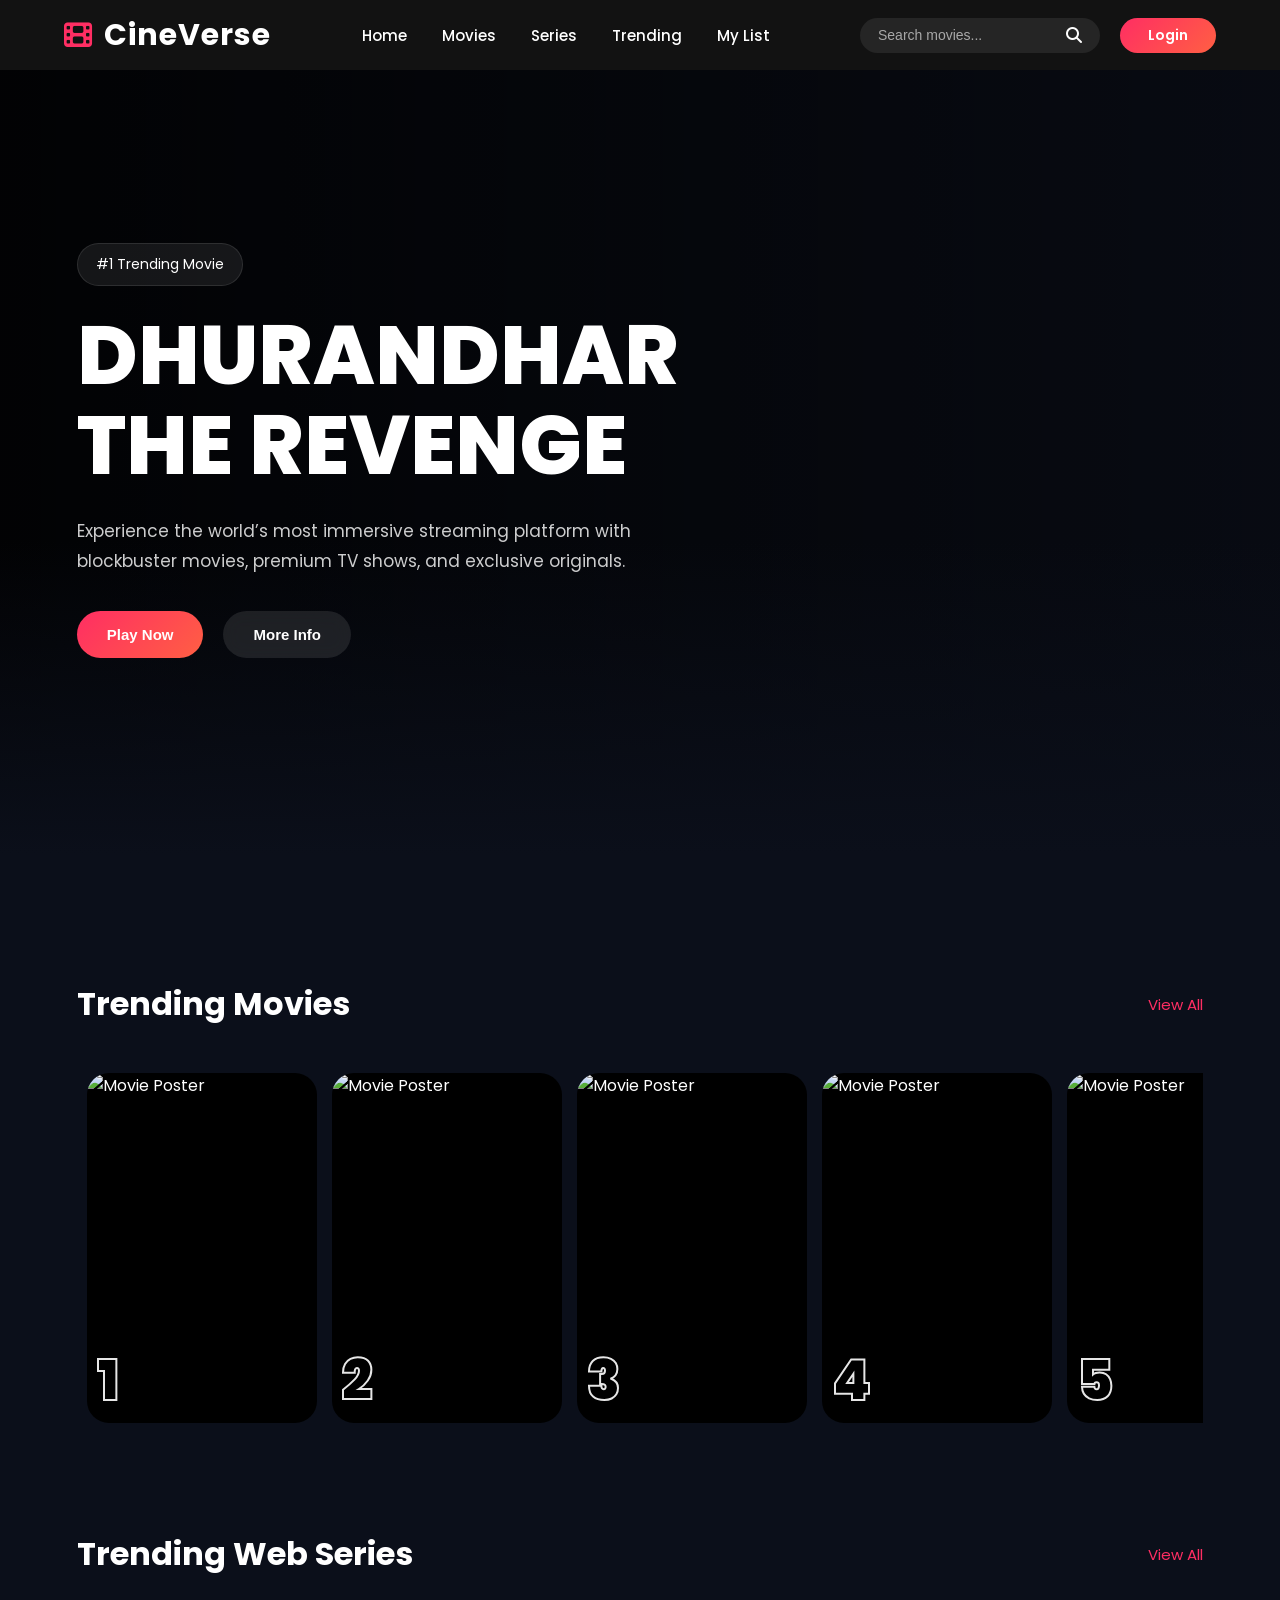
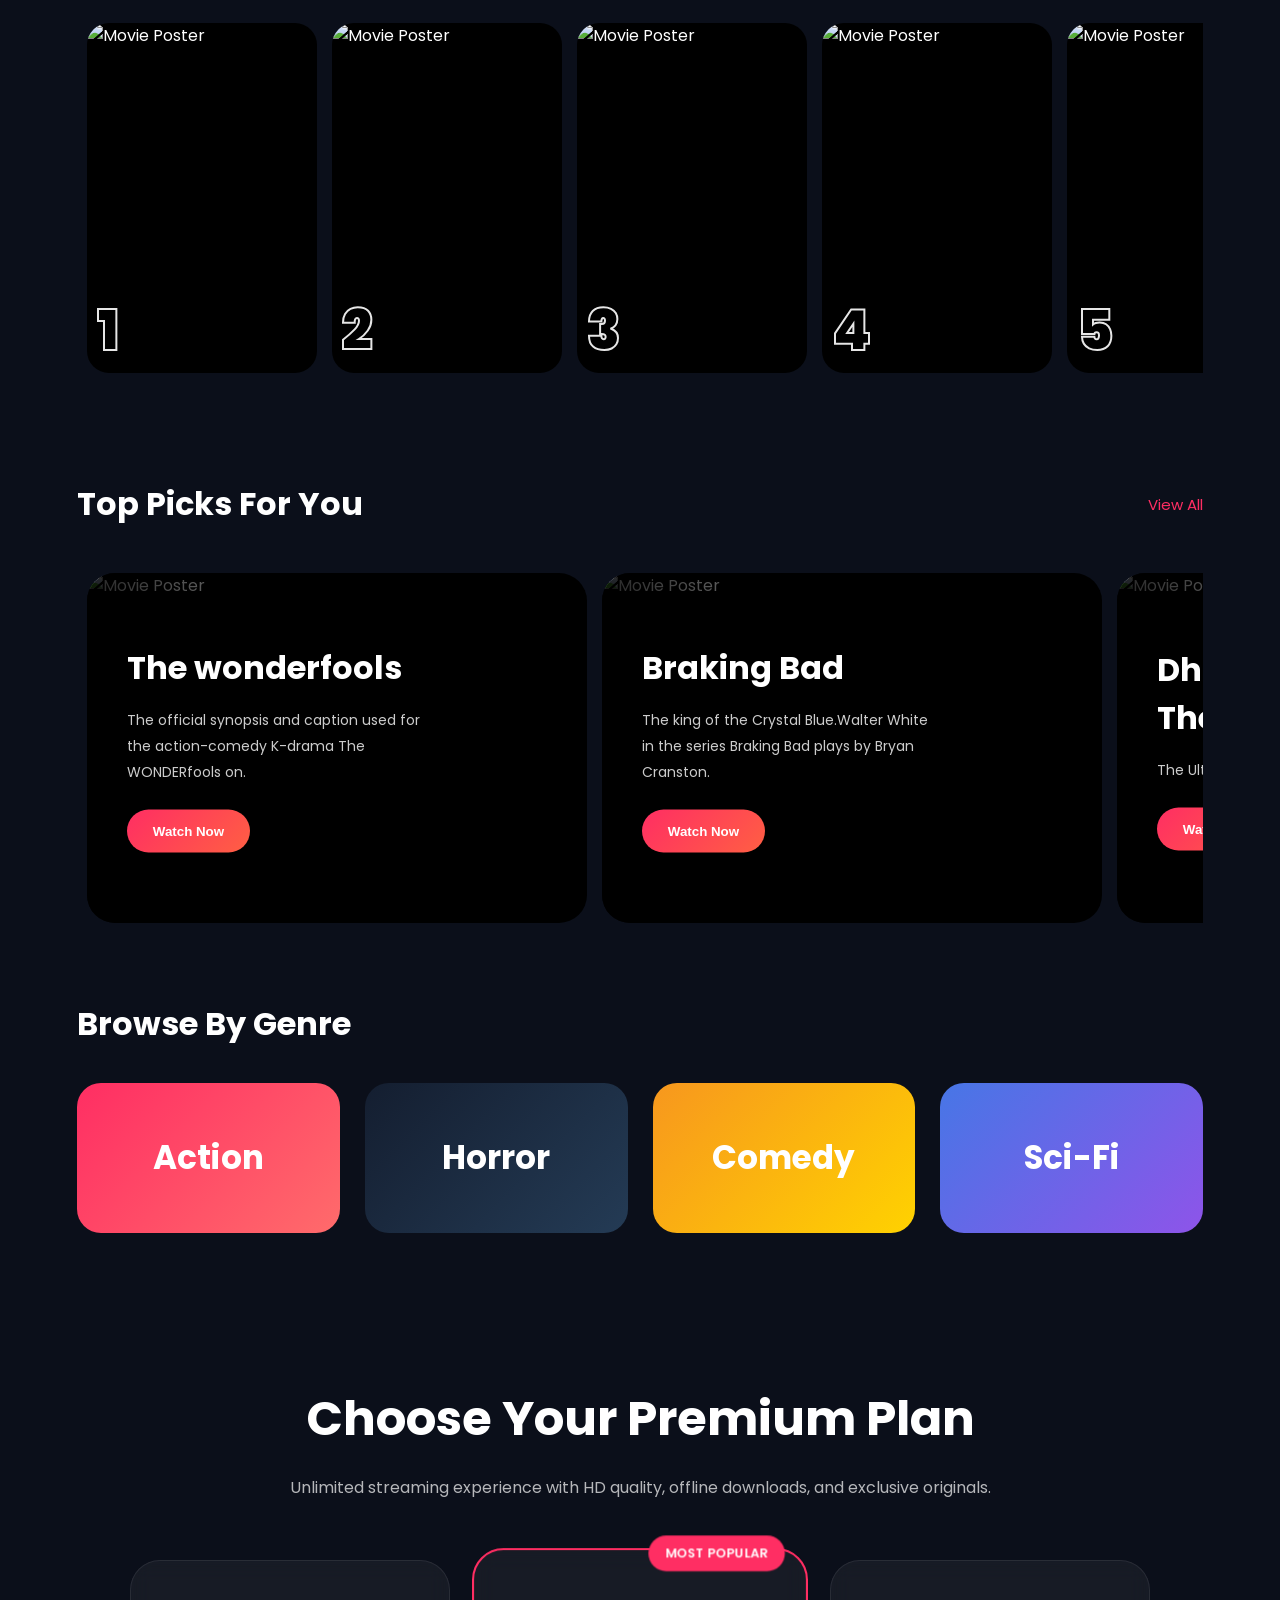
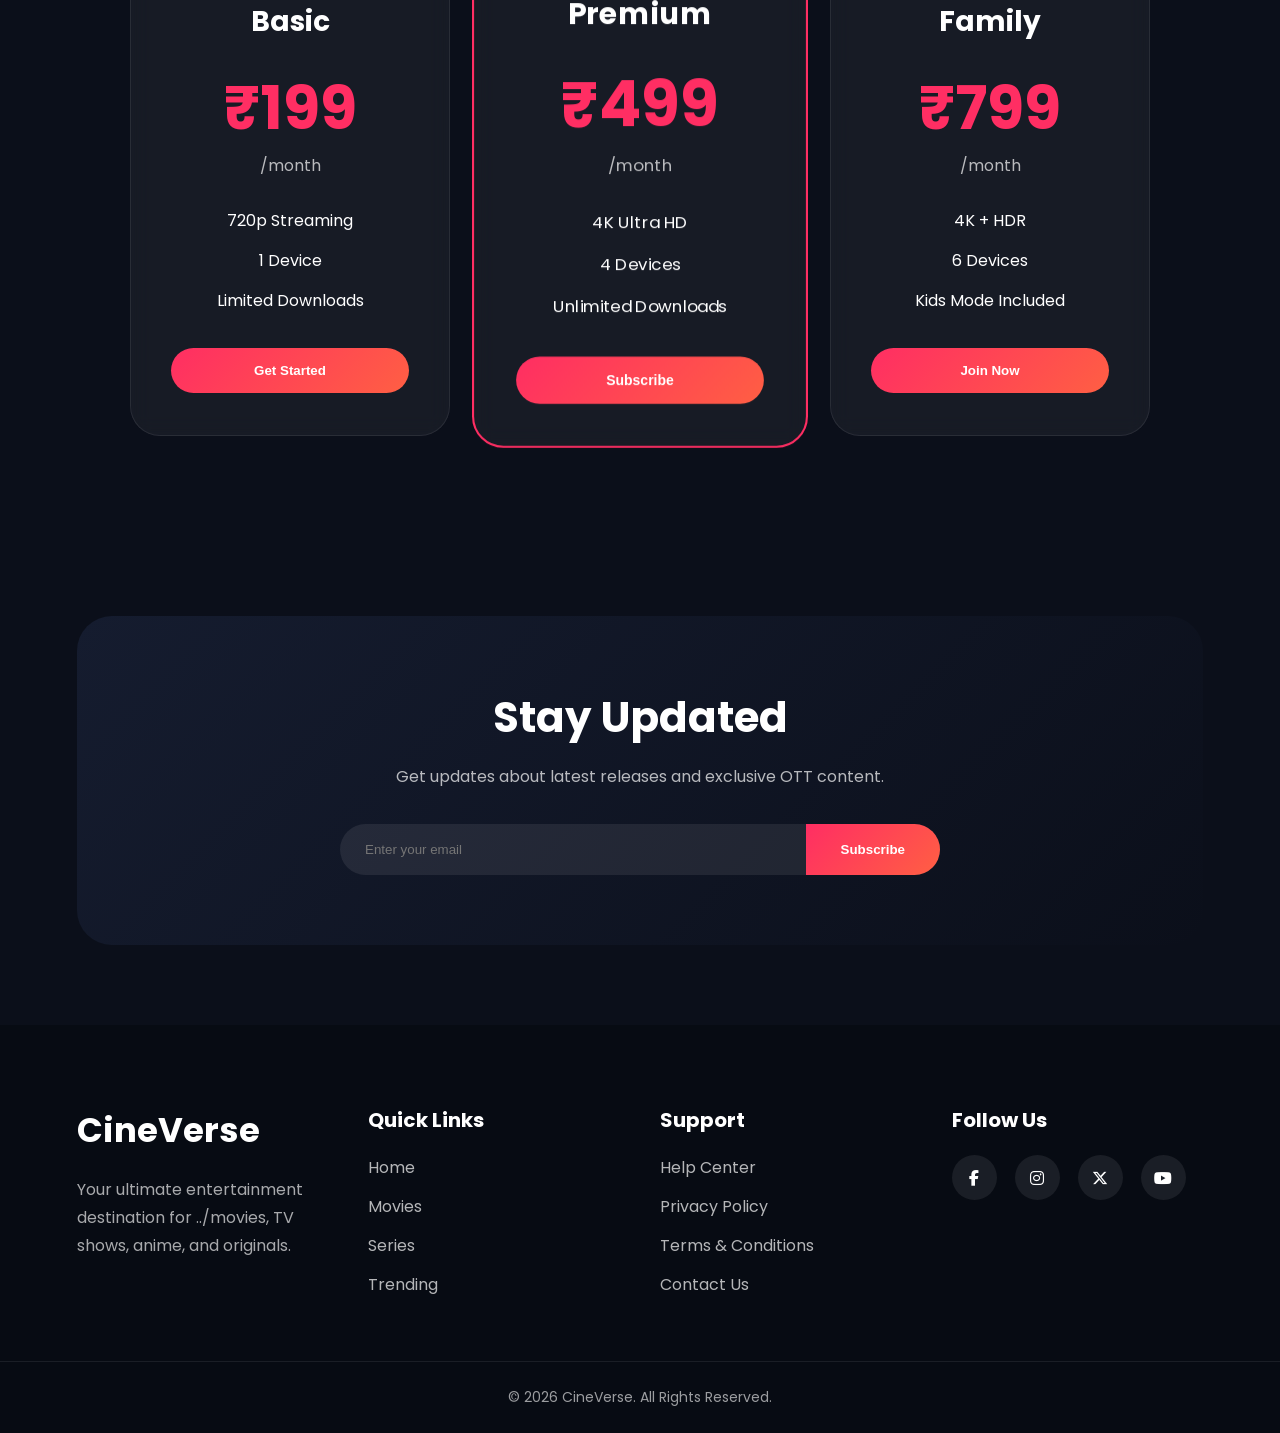
==== index.html @ 24f3055c "Add files via upload" ====
<!DOCTYPE html>
<html lang="en">

<head>
    <meta charset="UTF-8" />
    <meta name="viewport" content="width=device-width, initial-scale=1.0" />
    <title>CineVerse | Premium OTT Platform</title>

    <!-- Google Fonts -->
    <link href="https://fonts.googleapis.com/css2?family=Poppins:wght@300;400;500;600;700;800&display=swap"
        rel="stylesheet">

    <!-- Font Awesome -->
    <link rel="stylesheet" href="https://cdnjs.cloudflare.com/ajax/libs/font-awesome/6.5.1/css/all.min.css">

    <!-- CSS -->
    <link rel="stylesheet" href="style.css">
</head>

<body>

    <!-- ================= NAVBAR ================= -->

    <header class="navbar">

        <div class="logo">
            <i class="fa-solid fa-film"></i>
            <h1>CineVerse</h1>
        </div>

        <nav>
            <ul class="nav-links">
                <li><a href="#home">Home</a></li>
                <li><a href="#trending">Movies</a></li>
                <li><a href="#ott">Series</a></li>
                <li><a href="#trending">Trending</a></li>
                <li><a href="#top-picks">My List</a></li>
            </ul>
        </nav>

        <div class="nav-right">

            <div class="search-box">
                <input type="text" placeholder="Search movies...">
                <i class="fa-solid fa-magnifying-glass"></i>
            </div>

            <a href="../login/regester.html" class="login-btn">Login</a>
            
        </div>
    </header>

    <!-- ================= HERO SECTION ================= -->

    <section id="home" class="hero">

        <div class="hero-overlay">
            <video autoplay muted loop id="bg-video">
                <source src="../movies/dw.mp4" type="video/mp4">
            </video>
        </div>

        <div class="hero-content">


            <span class="tag">#1 Trending Movie</span>

            <h1>DHURANDHAR <br> THE REVENGE</h1>

            <p>
                Experience the world’s most immersive streaming platform with
                blockbuster movies, premium TV shows, and exclusive originals.
            </p>

            <div class="hero-buttons">
                <button class="play-btn watch-Btn">
                    Play Now
                    <div class="hidden-video">
                            <!-- Hidden Video -->
                        <video class="movie-video" controls>
                            <source src="../movies/dw.mp4" type="video/mp4">
                        </video>
                    </div>
                </button>

                <button class="info-btn">
                    More Info
                </button>
            </div>

        </div>

    </section>

    <!-- ================= TRENDING SECTION ================= -->

    <section id="trending" class="movie-section">

        <div class="section-title">
            <h2>Trending Movies</h2>
            <a href="#trending">View All</a>
        </div>

        <div class="movie-row" id="movie-row">

    <div class="movie-card">
        <span class="rank">1</span>

        <!-- Movie Poster -->
    <img src="../../images/Eh.jpg" alt="Movie Poster" class="movie-poster">

    <!-- Hidden Video -->
    <video class="movie-video" controls>
        <source src="../../movies/Eh.mp4" type="video/mp4">
    </video>
    </div>

    <div class="movie-card">
        <span class="rank">2</span>

        <!-- Movie Poster -->
    <img src="../../images/Sd.avif" alt="Movie Poster" class="movie-poster">

    <!-- Hidden Video -->
    <video class="movie-video" controls>
        <source src="../movies/Sd.mp4" type="video/mp4">
    </video>
    </div>

    <div class="movie-card">
        <span class="rank">3</span>

        <!-- Movie Poster -->
    <img src="../images/Hp.avif" alt="Movie Poster" class="movie-poster">

    <!-- Hidden Video -->
    <video class="movie-video" controls>
        <source src="../../movies/Hp.mp4" type="video/mp4">
    </video>
    </div>

    <div class="movie-card">
        <span class="rank">4</span>

        <!-- Movie Poster -->
    <img src="../images/Tq.avif" alt="Movie Poster" class="movie-poster">

    <!-- Hidden Video -->
    <video class="movie-video" controls>
        <source src="../../movies/Tq.mp4" type="video/mp4">
    </video>
    </div>

    <div class="movie-card">
        <span class="rank">5</span>

        <!-- Movie Poster -->
    <img src="../images/Ap.jpg" alt="Movie Poster" class="movie-poster">

    <!-- Hidden Video -->
    <video class="movie-video" controls>
        <source src="../../movies/Ap.mp4" type="video/mp4">
    </video>
    </div>

    <div class="movie-card">
        <span class="rank">6</span>

        <!-- Movie Poster -->
    <img src="../images/Ka.jpg" alt="Movie Poster" class="movie-poster">

    <!-- Hidden Video -->
    <video class="movie-video" controls>
        <source src="../../movies/Ka.mp4" type="video/mp4">
    </video>
    </div>

    <div class="movie-card">
        <span class="rank">7</span>

        <!-- Movie Poster -->
    <img src="../images/Dw.jpg" alt="Movie Poster" class="movie-poster">

    <!-- Hidden Video -->
    <video class="movie-video" controls>
        <source src="../../movies/dw.mp4" type="video/mp4">
    </video>
    </div>

    <div class="movie-card">
        <span class="rank">8</span>

        <!-- Movie Poster -->
    <img src="../images/Du.avif" alt="Movie Poster" class="movie-poster">

    <!-- Hidden Video -->
    <video class="movie-video" controls>
        <source src="../../movies/Du.mp4" type="video/mp4">
    </video>
    </div>

    <div class="movie-card">
        <span class="rank">9</span>

        <!-- Movie Poster -->
    <img src="../images/Sw.jpeg" alt="Movie Poster" class="movie-poster">

    <!-- Hidden Video -->
    <video class="movie-video" controls>
        <source src="../movies/Sw.mp4" type="video/mp4">
    </video>
    </div>

    <div class="movie-card">
        <span class="rank">10</span>

        <!-- Movie Poster -->
    <img src="../images/Sm.jpg" alt="Movie Poster" class="movie-poster">

    <!-- Hidden Video -->
    <video class="movie-video" controls>
        <source src="../movies/Sm.mp4" type="video/mp4">
    </video>
    </div>

    </div>
    </section>

    <!-- ================= OTT SECTION ================= -->

    <section id="ott" class="movie-section">

        <div class="section-title">
            <h2>Trending Web Series</h2>
            <a href="#ott">View All</a>
        </div>

        <div class="movie-row" id="movie-row2">

            <div class="movie-card">
                <span class="rank">1</span>

        <!-- Movie Poster -->
    <img src="../images/Sn.avif" alt="Movie Poster" class="movie-poster">

    <!-- Hidden Video -->
    <video class="movie-video" controls>
        <source src="../movies/Sn.mp4" type="video/mp4">
    </video>
    </div>

    <div class="movie-card">
        <span class="rank">2</span>

        <!-- Movie Poster -->
    <img src="../images/Got.jpg" alt="Movie Poster" class="movie-poster">

    <!-- Hidden Video -->
    <video class="movie-video" controls>
        <source src="../movies/Got.mp4" type="video/mp4">
    </video>
    </div>

    <div class="movie-card">
        <span class="rank">3</span>

        <!-- Movie Poster -->
    <img src="../images/Vk.jpg" alt="Movie Poster" class="movie-poster">

    <!-- Hidden Video -->
    <video class="movie-video" controls>
        <source src="../movies/Vk.mp4" type="video/mp4">
    </video>
    </div>

    <div class="movie-card">
        <span class="rank">4</span>

        <!-- Movie Poster -->
    <img src="../images/Bb.webp" alt="Movie Poster" class="movie-poster">

    <!-- Hidden Video -->
    <video class="movie-video" controls>
        <source src="../movies/Bb.mp4" type="video/mp4">
    </video>
    </div>

    <div class="movie-card">
        <span class="rank">5</span>

        <!-- Movie Poster -->
    <img src="../images/Ab.jpg" alt="Movie Poster" class="movie-poster">

    <!-- Hidden Video -->
    <video class="movie-video" controls>
        <source src="../movies/Ab.mp4" type="video/mp4">
    </video>
    </div>

    <div class="movie-card">
        <span class="rank">6</span>

        <!-- Movie Poster -->
    <img src="../images/Mh.jpg" alt="Movie Poster" class="movie-poster">

    <!-- Hidden Video -->
    <video class="movie-video" controls>
        <source src="../movies/Mh.mp4" type="video/mp4">
    </video>
    </div>

    <div class="movie-card">
        <span class="rank">7</span>

        <!-- Movie Poster -->
    <img src="../images/Tw.jpg" alt="Movie Poster" class="movie-poster">

    <!-- Hidden Video -->
    <video class="movie-video" controls>
        <source src="../movies/Tw.mp4" type="video/mp4">
    </video>
    </div>

    <div class="movie-card">
        <span class="rank">8</span>

        <!-- Movie Poster -->
    <img src="../images/Dr.jpg" alt="Movie Poster" class="movie-poster">

    <!-- Hidden Video -->
    <video class="movie-video" controls>
        <source src="../movies/Dr.mp4" type="video/mp4">
    </video>
    </div>

    <div class="movie-card">
        <span class="rank">9</span>

        <!-- Movie Poster -->
    <img src="../images/Pb.jpg" alt="Movie Poster" class="movie-poster">

    <!-- Hidden Video -->
    <video class="movie-video" controls>
        <source src="../movies/Pb.mp4" type="video/mp4">
    </video>
    </div>

    <div class="movie-card">
        <span class="rank">10</span>

        <!-- Movie Poster -->
    <img src="../images/Op.jpg" alt="Movie Poster" class="movie-poster">

    <!-- Hidden Video -->
    <video class="movie-video" controls>
        <source src="../movies/Op.mp4" type="video/mp4">
    </video>
    </div>

        </div>
        </section>

    <!-- ================= TOP PICKS ================= -->

    <section id="top-picks" class="movie-section">
        
        <div class="section-title">
        <h2>Top Picks For You</h2>
        <a href="#top-picks">View All</a>
        </div>

        <div class="movie-row">

            <div class="big-card">

        <!-- Movie Poster -->
    <img src="../images/Wp.jpg" alt="Movie Poster" class="movie-poster">

    <div class="big-card-content">
                    <h3>The wonderfools</h3>
                    <p>The official synopsis and caption used for the action-comedy K-drama The WONDERfools on.

                    </p>

                    <button class="watch-Btn">
                        Watch Now
                        <div class="hidden-video">
                            <!-- Hidden Video -->
                        <video class="movie-video" controls>
                            <source src="../movies/Wp.mp4" type="video/mp4">
                        </video>
                        </div>
                        </div>
                    </button>
                </div>

    <div class="big-card">

        <!-- Movie Poster -->
    <img src="../images/Bb.webp" alt="Movie Poster" class="movie-poster">

    <div class="big-card-content">
                    <h3>Braking Bad</h3>
                    <p>The king of the Crystal Blue.Walter White in the series Braking Bad plays by Bryan Cranston.

                    </p>

                    <button class="watch-Btn">
                        Watch Now
                        <div class="hidden-video">
                            <!-- Hidden Video -->
                        <video class="movie-video" controls>
                            <source src="../movies/Bb.mp4" type="video/mp4">
                        </video>
                        </div>
                        </div>
                    </button>
                </div>

                <div class="big-card">

        <!-- Movie Poster -->
    <img src="../images/Dw.jpg" alt="Movie Poster" class="movie-poster">

    <div class="big-card-content">
                    <h3>Dhurandhar 2: The Revenge</h3>
                    <p>The Ultimate Reckoning.

                    </p>

                    <button class="watch-Btn">
                        Watch Now
                        <div class="hidden-video">
                            <!-- Hidden Video -->
                        <video class="movie-video" controls>
                            <source src="../movies/dw.mp4" type="video/mp4">
                        </video>
                        </div>
                        </div>
                    </button>
                </div>

    </div>
    </section>

    <!-- ================= GENRES ================= -->

    <section class="genres-section">

        <div class="section-title">
            <h2>Browse By Genre</h2>
        </div>

        <div class="genres-grid">

            <a href="#top-picks">
            <div class="genre-card action">

                <h3>Action</h3>
            </div></a>

            <a href="#ott">
            <div class="genre-card horror">
                <h3>Horror</h3>
            </div></a>

            <a href="#trending">
            <div class="genre-card comedy">
                <h3>Comedy</h3>
            </div></a>

            <a href="#ott">
            <div class="genre-card sci-fi">
                <h3>Sci-Fi</h3>
            </div></a>

        </div>

    </section>

    <!-- ================= SUBSCRIPTION SECTION ================= -->

    <section class="subscription">

        <div class="subscription-content">

            <h2>Choose Your Premium Plan</h2>

            <p>
                Unlimited streaming experience with HD quality,
                offline downloads, and exclusive originals.
            </p>

            <div class="plans">

                <div class="plan-card">

                    <h3>Basic</h3>

                    <h1>₹199</h1>

                    <p>/month</p>

                    <ul>
                        <li>720p Streaming</li>
                        <li>1 Device</li>
                        <li>Limited Downloads</li>
                    </ul>

                    <button>Get Started</button>

                </div>

                <div class="plan-card premium">

                    <span class="popular">MOST POPULAR</span>

                    <h3>Premium</h3>

                    <h1>₹499</h1>

                    <p>/month</p>

                    <ul>
                        <li>4K Ultra HD</li>
                        <li>4 Devices</li>
                        <li>Unlimited Downloads</li>
                    </ul>

                    <button>Subscribe</button>

                </div>

                <div class="plan-card">

                    <h3>Family</h3>

                    <h1>₹799</h1>

                    <p>/month</p>

                    <ul>
                        <li>4K + HDR</li>
                        <li>6 Devices</li>
                        <li>Kids Mode Included</li>
                    </ul>

                    <button>Join Now</button>

                </div>

            </div>

        </div>

    </section>

    <!-- ================= NEWSLETTER ================= -->

    <section class="newsletter">

        <div class="newsletter-content">

            <h2>Stay Updated</h2>

            <p>
                Get updates about latest releases and exclusive OTT content.
            </p>

            <div class="newsletter-box">
                <input type="email" placeholder="Enter your email">
                <button>Subscribe</button>
            </div>

        </div>

    </section>

    <!-- ================= FOOTER ================= -->

    <footer>

        <div class="footer-container">

            <div class="footer-logo">

                <h1>CineVerse</h1>

                <p>
                    Your ultimate entertainment destination for ../movies,
                    TV shows, anime, and originals.
                </p>

            </div>

            <div class="footer-links">

                <h3>Quick Links</h3>

                <a href="#">Home</a>
                <a href="#trending">Movies</a>
                <a href="#ott">Series</a>
                <a href="#trending">Trending</a>

            </div>

            <div class="footer-links">

                <h3>Support</h3>

                <a href="#">Help Center</a>
                <a href="#">Privacy Policy</a>
                <a href="#">Terms & Conditions</a>
                <a href="#">Contact Us</a>

            </div>

            <div class="footer-social">

                <h3>Follow Us</h3>

                <div class="social-icons">

                    <i class="fa-brands fa-facebook-f"></i>
                    <i class="fa-brands fa-instagram"></i>
                    <i class="fa-brands fa-x-twitter"></i>
                    <i class="fa-brands fa-youtube"></i>

                </div>

            </div>

        </div>

        <div class="footer-bottom">
            <p>© 2026 CineVerse. All Rights Reserved.</p>
        </div>

    </footer>

    <!-- ================= VIDEO POPUP ================= -->

    <div id="moviePopup">

        <div class="popup-content">

            <span class="close-popup">&times;</span>

            <video id="popupVideo" controls autoplay>
                <source id="popupSource" src="">
            </video>

        </div>

    </div>

    <script src="script.js"></script>
</body>
</html>
---- style.css ----
/* =========================
    GLOBAL STYLES
========================= */

* {
    margin: 0;
    padding: 0;
    box-sizing: border-box;
}

body {
    background: #0b0f1a;
    color: white;
    font-family: "Poppins", sans-serif;
    overflow-x: hidden;
}

a {
    text-decoration: none;
    color: inherit;
}

/* =========================
    SCROLLBAR
========================= */

::-webkit-scrollbar {
    width: 8px;
}

::-webkit-scrollbar-track {
    background: #0b0f1a;
}

::-webkit-scrollbar-thumb {
    background: #ff2e63;
    border-radius: 10px;
}

/* =========================
    NAVBAR
========================= */

.navbar {
    width: 100%;
    height: 70px;
    padding: 0 5%;
    display: flex;
    justify-content: space-between;
    align-items: center;
    position: fixed;
    top: 0;
    z-index: 999;
    background: rgba(0, 0, 0, 0.35);
    backdrop-filter: blur(14px);
    background-color: #121212;
}

.logo {
    display: flex;
    align-items: center;
    gap: 12px;
}

.logo i {
    color: #ff2e63;
    font-size: 28px;
}

.logo h1 {
    font-size: 30px;
    font-weight: 700;
    letter-spacing: 1px;
}

.nav-links {
    display: flex;
    list-style: none;
    gap: 35px;
}

.nav-links a {
    text-decoration: none;
    color: white;
    font-size: 15px;
    font-weight: 500;
    transition: 0.3s;
}

.nav-links a:hover {
    color: #ff2e63;
}

.nav-right {
    display: flex;
    align-items: center;
    gap: 20px;
}

/* =========================
    SEARCH BOX
========================= */

.search-box {
    width: 240px;
    height: 35px;
    background: rgba(255, 255, 255, 0.08);
    border-radius: 50px;
    display: flex;
    align-items: center;
    padding: 0 18px;
}

.search-box input {
    width: 100%;
    background: transparent;
    border: none;
    outline: none;
    color: white;
    font-size: 14px;
}

.search-box input::placeholder {
    color: rgba(255, 255, 255, 0.6);
}

.search-box i {
    color: white;
    cursor: pointer;
}

/* =========================
    LOGIN BUTTON
========================= */

.login-btn {
    height: 35px;
    padding: 7px 28px;
    border: none;
    border-radius: 30px;
    background: linear-gradient(135deg, #ff2e63, #ff5f43);
    color: white;
    font-size: 14px;
    font-weight: 600;
    cursor: pointer;
    transition: 0.3s;
}

.login-btn:hover {
    transform: translateY(-2px);
    box-shadow: 0 10px 25px rgba(255, 46, 99, 0.4);
}

/* =========================
    HERO SECTION
========================= */
#bg-video {
    position: ;
    top: 0;
    left: 0;
    width: 100vw;
    height: 100vh;
    object-fit: cover;
    z-index: -1;
}

.hero {
    width: 100vw;
    height: 100vh;
    background:
        linear-gradient(to right, rgba(0, 0, 0, 0.85), rgba(0, 0, 0, 0.3)), url("");

    background-size: cover;
    background-position: center;
    position: relative;
    display: flex;
    align-items: center;
    padding: 0 6%;
}

.hero-overlay {
    position: absolute;
    inset: 0;
    background: linear-gradient(to top, #0b0f1a 5%, transparent 40%);
}

.hero-content {
    position: relative;
    max-width: 650px;
    z-index: 10;
}

.tag {
    display: inline-block;
    padding: 10px 18px;
    background: rgba(255, 255, 255, 0.08);
    border: 1px solid rgba(255, 255, 255, 0.1);
    border-radius: 50px;
    margin-bottom: 25px;
    font-size: 14px;
}

.hero-content h1 {
    font-size: 82px;
    line-height: 90px;
    margin-bottom: 25px;
    font-weight: 800;
}

.hero-content p {
    font-size: 17px;
    line-height: 30px;
    color: rgba(255, 255, 255, 0.8);
    margin-bottom: 35px;
}

.hero-buttons {
    display: flex;
    gap: 20px;
}

.play-btn,
.info-btn {
    padding: 15px 30px;
    border-radius: 50px;
    border: none;
    font-size: 15px;
    font-weight: 600;
    cursor: pointer;
    transition: 0.3s;
}

.play-btn {
    background: linear-gradient(135deg, #ff2e63, #ff5f43);
    color: white;
}

.info-btn {
    background: rgba(255, 255, 255, 0.1);
    color: white;
    backdrop-filter: blur(10px);
}

.play-btn:hover,
.info-btn:hover {
    transform: translateY(-3px);
}

/* =========================
    MOVIE SECTION
========================= */

.movie-section {
    padding: 80px 6%;
    height: 550px;
}

.section-title {
    display: flex;
    justify-content: space-between;
    align-items: center;
    margin-bottom: 35px;
}

.section-title h2 {
    font-size: 32px;
    font-weight: 700;
}

.section-title a {
    color: #ff2e63;
    text-decoration: none;
    font-size: 15px;
}

.movie-row {
    position: relative;
    display: flex;
    align-items: center;
    gap: 15px;
    overflow-x: auto;
    overflow-y: hidden;
    padding: 10px;
    scroll-behavior: smooth;

    /* Hide scrollbar */
    scrollbar-width: none;
    -ms-overflow-style: none;
}

.movie-row::-webkit-scrollbar {
    height: 8px;
}

/* =========================
   VIDEO POPUP
========================= */

#moviePopup {
    position: fixed;
    inset: 0;
    background: rgba(0, 0, 0, 0.9);

    display: none;
    justify-content: center;
    align-items: center;

    z-index: 99999;

    padding: 20px;
}

.popup-content {
    position: relative;

    width: 90%;
    max-width: 1000px;

    background: #000;

    border-radius: 15px;

    overflow: hidden;

    box-shadow: 0 0 40px rgba(255, 0, 0, 0.4);

    animation: popupShow 0.3s ease;
}

#popupVideo {
    width: 100%;
    display: block;
}

.close-popup {
    position: absolute;

    top: 10px;
    right: 15px;

    width: 40px;
    height: 40px;

    display: flex;
    align-items: center;
    justify-content: center;

    background: rgba(0, 0, 0, 0.7);

    color: white;

    font-size: 30px;
    font-weight: bold;

    border-radius: 50%;

    cursor: pointer;

    z-index: 1000;

    transition: 0.3s;
}

.close-popup:hover {
    background: #e50914;
    transform: rotate(90deg);
}

/* Popup Animation */

@keyframes popupShow {

    from {
        opacity: 0;
        transform: scale(0.8);
    }

    to {
        opacity: 1;
        transform: scale(1);
    }

}

/* =========================
    MOVIE CARD IMPROVEMENTS
========================= */

.watch-hidden {
    display: none;
}

.watch-Btn {
    cursor: pointer;
    transition: 0.4s;
    overflow: hidden;
    position: relative;
    /* transition: 0.4s; */
    flex-shrink: 0;
}

.movie-card {
    cursor: pointer;
    transition: 0.4s;
    width: 230px;
    min-width: 230px;
    height: 350px;
    border-radius: 22px;
    overflow: hidden;
    position: relative;
    /* transition: 0.4s; */
    flex-shrink: 0;
}

.movie-card:hover {
    transform: translateY(-8px) scale(1.03);
}

.movie-video,
.movie-poster {
    width: 100%;
    display: block;
    border-radius: 10px;
    height: 100%;
    object-fit: cover;
    background: black;
    cursor: pointer;
}

/* Responsive */

@media (max-width: 768px) {

    .popup-content {
        width: 95%;
    }

    .close-popup {
        width: 35px;
        height: 35px;
        font-size: 24px;
    }

}

.movie-card::before,
.watch-card::before {
    pointer-events: none;
    /* content: '';
    position: absolute;
    inset: 0;
    background: linear-gradient(
        to top,
        rgba(0,0,0,0.9),
        transparent 55%
    );
    z-index: 1; */
}

.movie-info {
    position: absolute;
    bottom: 15px;
    left: 15px;
    z-index: 2;
    color: white;
}

/* Ranking number */
.rank{
    position: absolute;
    bottom: 1px;
    left: 10px;

    font-size: 55px;   /* smaller than Netflix */
    font-weight: 900;
    color: transparent;

    -webkit-text-stroke: 2px white; /* outline style */
    
    opacity: 0.9;
    z-index: 2;
}

/* Optional hover effect */
.movie-card:hover .rank{
    transform: scale(1.05);
    transition: 0.3s ease;
}

/* =========================
    BIG CARDS
========================= */

.hidden-video {
    display: none;
}

.big-card {
    min-width: 500px;
    height: 350px;
    border-radius: 28px;
    overflow: hidden;
    position: relative;
    flex-shrink: 0;
    cursor: pointer;
    transition: 0.4s;
}

.big-card img {
    width: 100%;
    height: 100%;
    object-fit: cover;
}

.big-card::before {
    content: "";
    position: absolute;
    inset: 0;
    background: linear-gradient(to right, rgba(0, 0, 0, 0.85), transparent);
}

.big-card-content {
    position: absolute;
    left: 40px;
    top: 50%;
    transform: translateY(-50%);
    max-width: 300px;
}

.big-card-content h3 {
    font-size: 32px;
    margin-bottom: 15px;
}

.big-card-content p {
    font-size: 14px;
    line-height: 26px;
    margin-bottom: 25px;
    color: rgba(255, 255, 255, 0.8);
}

.big-card-content button {
    padding: 14px 26px;
    border: none;
    border-radius: 40px;
    background: linear-gradient(135deg, #ff2e63, #ff5f43);
    color: white;
    cursor: pointer;
    font-weight: 600;
}

/* =========================
    GENRES SECTION
========================= */

.genres-section {
    padding: 50px 6%;
}

.genres-grid {
    display: grid;
    grid-template-columns: repeat(auto-fit, minmax(220px, 1fr));
    gap: 25px;
}

.genre-card {
    height: 150px;
    border-radius: 24px;
    display: flex;
    justify-content: center;
    align-items: center;
    font-size: 28px;
    font-weight: 700;
    cursor: pointer;
    transition: 0.4s;
}

.genre-card:hover {
    transform: translateY(-5px);
}

.action {
    background: linear-gradient(135deg, #ff2e63, #ff6b6b);
}

.horror {
    background: linear-gradient(135deg, #141e30, #243b55);
}

.comedy {
    background: linear-gradient(135deg, #f7971e, #ffd200);
}

.sci-fi {
    background: linear-gradient(135deg, #4776e6, #8e54e9);
}

.anime {
    background: linear-gradient(135deg, #fc466b, #3f5efb);
}

.romance {
    background: linear-gradient(135deg, #ff758c, #ff7eb3);
}

/* =========================
    SUBSCRIPTION
========================= */

.subscription {
    padding: 100px 6%;
}

.subscription-content {
    text-align: center;
}

.subscription-content h2 {
    font-size: 48px;
    margin-bottom: 20px;
}

.subscription-content p {
    color: rgba(255, 255, 255, 0.7);
    margin-bottom: 60px;
}

.plans {
    display: flex;
    gap: 30px;
    justify-content: center;
    flex-wrap: wrap;
}

.plan-card {
    width: 320px;
    background: rgba(255, 255, 255, 0.05);
    border: 1px solid rgba(255, 255, 255, 0.08);
    backdrop-filter: blur(10px);
    border-radius: 30px;
    padding: 40px;
    position: relative;
    transition: 0.4s;
}

.plan-card:hover {
    transform: translateY(-10px);
}

.plan-card h3 {
    font-size: 28px;
    margin-bottom: 20px;
}

.plan-card h1 {
    font-size: 60px;
    color: #ff2e63;
}

.plan-card p {
    margin-bottom: 30px;
}

.plan-card ul {
    list-style: none;
    margin-bottom: 35px;
}

.plan-card ul li {
    margin-bottom: 15px;
}

.plan-card button {
    width: 100%;
    padding: 15px;
    border: none;
    border-radius: 50px;
    background: linear-gradient(135deg, #ff2e63, #ff5f43);
    color: white;
    font-weight: 600;
    cursor: pointer;
}

.premium {
    border: 2px solid #ff2e63;
    transform: scale(1.05);
}

.popular {
    position: absolute;
    top: -14px;
    right: 20px;
    background: #ff2e63;
    padding: 8px 16px;
    border-radius: 30px;
    font-size: 12px;
    font-weight: 600;
}

/* =========================
    NEWSLETTER
========================= */

.newsletter {
    padding: 80px 6%;
}

.newsletter-content {
    background: linear-gradient(135deg, #151c2f, #0b0f1a);
    border-radius: 35px;
    padding: 70px;
    text-align: center;
}

.newsletter-content h2 {
    font-size: 42px;
    margin-bottom: 15px;
}

.newsletter-content p {
    color: rgba(255, 255, 255, 0.7);
    margin-bottom: 35px;
}

.newsletter-box {
    display: flex;
    max-width: 600px;
    margin: auto;
    background: rgba(255, 255, 255, 0.08);
    border-radius: 50px;
    overflow: hidden;
}

.newsletter-box input {
    flex: 1;
    padding: 18px 25px;
    border: none;
    background: transparent;
    color: white;
    outline: none;
}

.newsletter-box button {
    padding: 18px 35px;
    border: none;
    background: linear-gradient(135deg, #ff2e63, #ff5f43);
    color: white;
    font-weight: 600;
    cursor: pointer;
}

/* =========================
    FOOTER
========================= */

footer {
    padding-top: 80px;
    background: #070b13;
}

.footer-container {
    padding: 0 6% 50px;
    display: grid;
    grid-template-columns: repeat(auto-fit, minmax(230px, 1fr));
    gap: 40px;
}

.footer-logo h1 {
    font-size: 34px;
    margin-bottom: 20px;
}

.footer-logo p {
    color: rgba(255, 255, 255, 0.65);
    line-height: 28px;
}

.footer-links h3,
.footer-social h3 {
    margin-bottom: 20px;
    font-size: 20px;
}

.footer-links a {
    display: block;
    margin-bottom: 14px;
    color: rgba(255, 255, 255, 0.7);
    text-decoration: none;
    transition: 0.3s;
}

.footer-links a:hover {
    color: #ff2e63;
}

.social-icons {
    display: flex;
    gap: 18px;
}

.social-icons i {
    width: 45px;
    height: 45px;
    background: rgba(255, 255, 255, 0.08);
    border-radius: 50%;
    display: flex;
    justify-content: center;
    align-items: center;
    cursor: pointer;
    transition: 0.3s;
}

.social-icons i:hover {
    background: #ff2e63;
    transform: translateY(-4px);
}

.footer-bottom {
    border-top: 1px solid rgba(255, 255, 255, 0.08);
    text-align: center;
    padding: 25px;
    color: rgba(255, 255, 255, 0.6);
    font-size: 14px;
}

/* =========================
    RESPONSIVE
========================= */

@media (max-width: 1100px) {
    .hero-content h1 {
        font-size: 62px;
        line-height: 70px;
    }

    .nav-links {
        display: none;
    }

    .big-card {
        min-width: 420px;
    }
}

@media (max-width: 768px) {
    .hero {
        height: 90vh;
    }

    .hero-content h1 {
        font-size: 46px;
        line-height: 54px;
    }

    .hero-content p {
        font-size: 14px;
    }

    .search-box {
        display: none;
    }

    .movie-card {
        min-width: 180px;
        height: 260px;
    }

    .big-card {
        min-width: 320px;
        height: 240px;
    }

    .big-card-content h3 {
        font-size: 24px;
    }

    .newsletter-content {
        padding: 40px 20px;
    }

    .newsletter-box {
        flex-direction: column;
        border-radius: 20px;
    }

    .newsletter-box button {
        width: 100%;
    }

    .subscription-content h2 {
        font-size: 36px;
    }
}

@media (max-width: 500px) {
    .hero-content h1 {
        font-size: 38px;
        line-height: 45px;
    }

    .hero-buttons {
        flex-direction: column;
    }

    .section-title h2 {
        font-size: 24px;
    }

    .movie-card {
        min-width: 150px;
        height: 220px;
    }

    .genre-card {
        height: 120px;
        font-size: 22px;
    }

    .plan-card {
        width: 100%;
    }
}
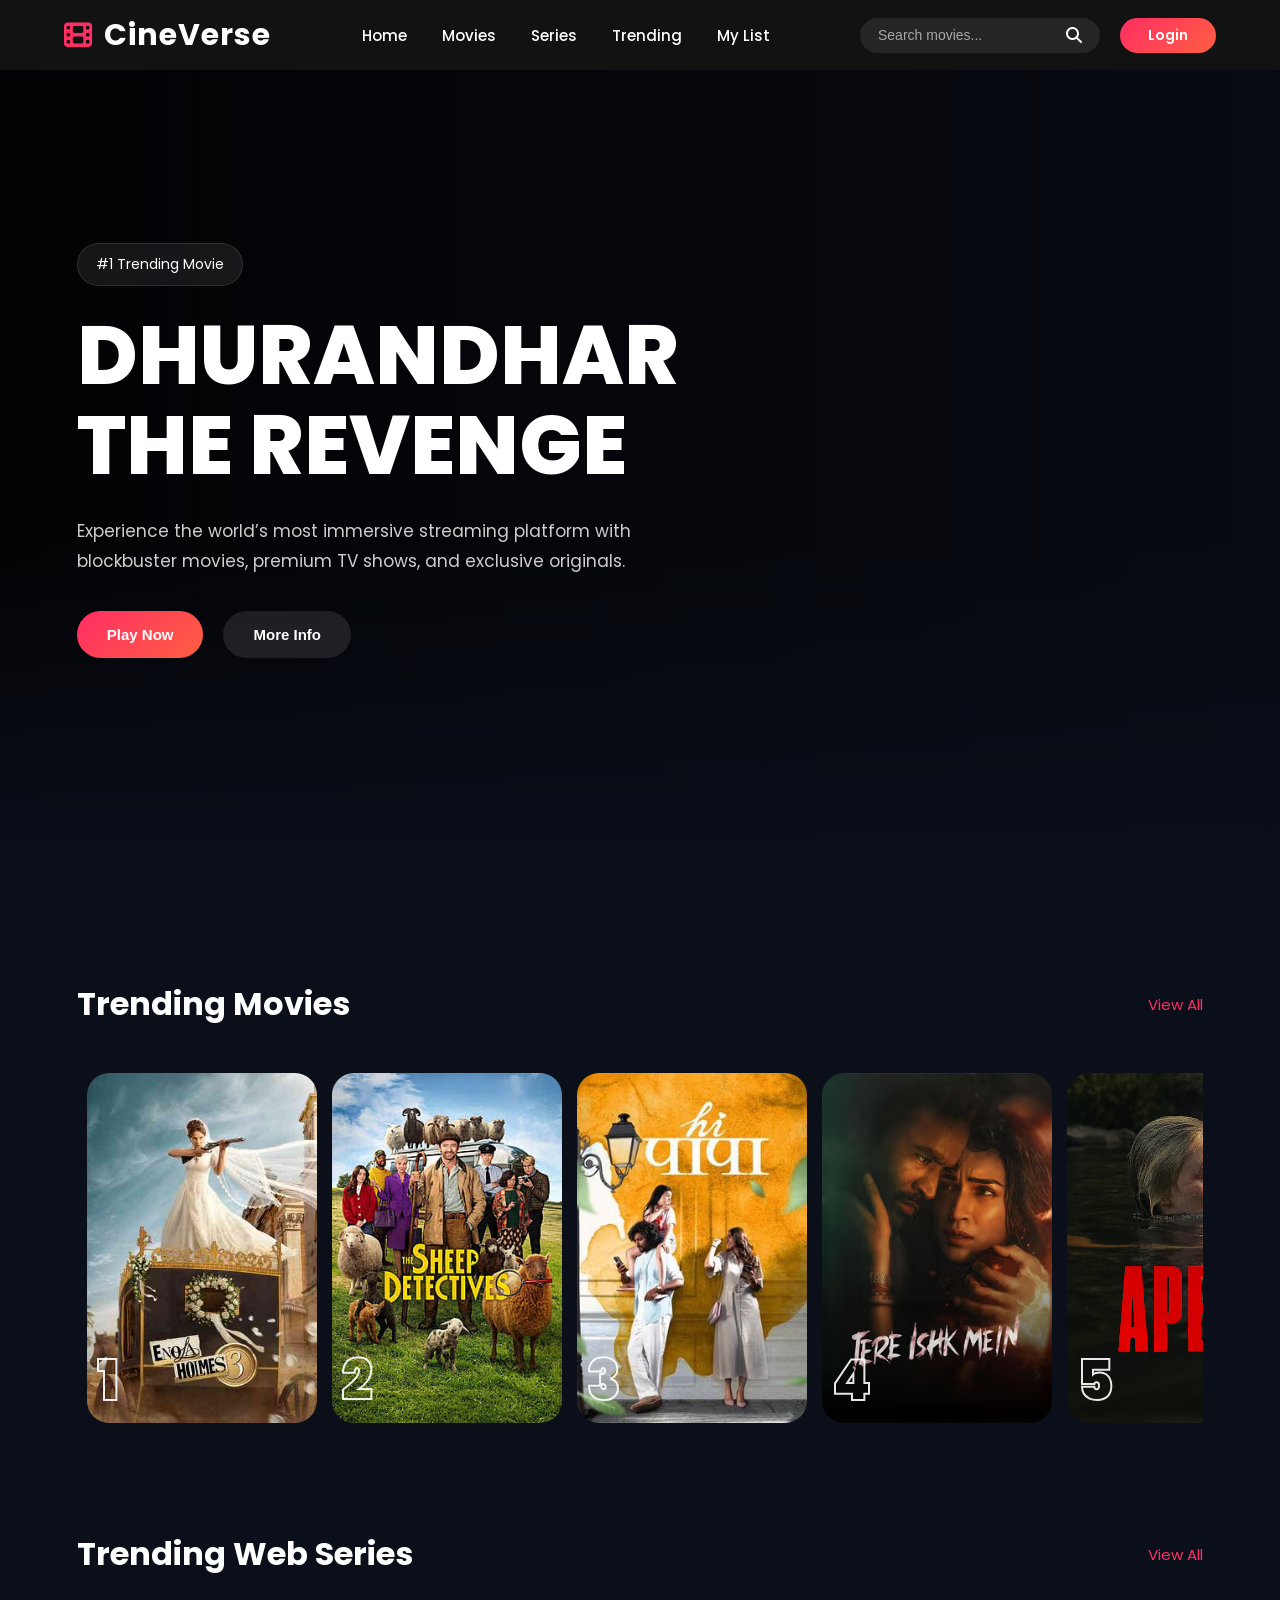
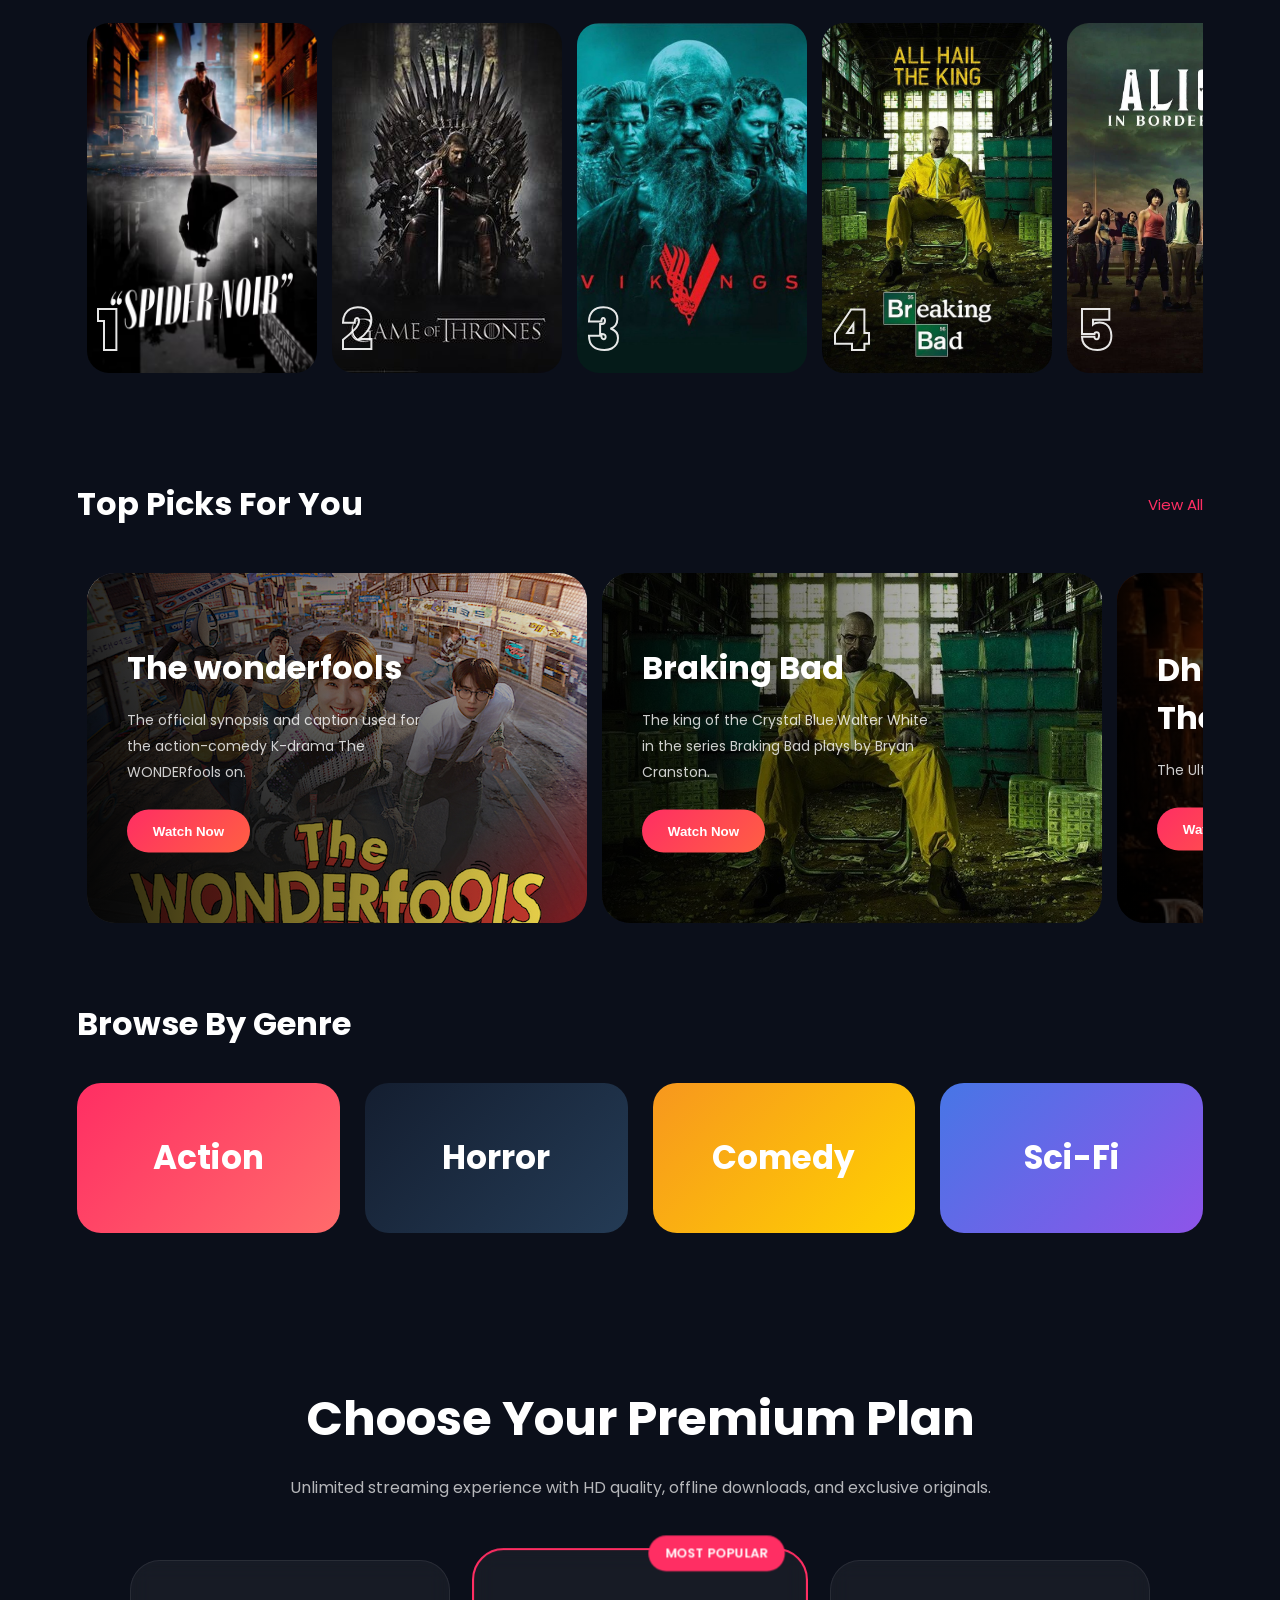
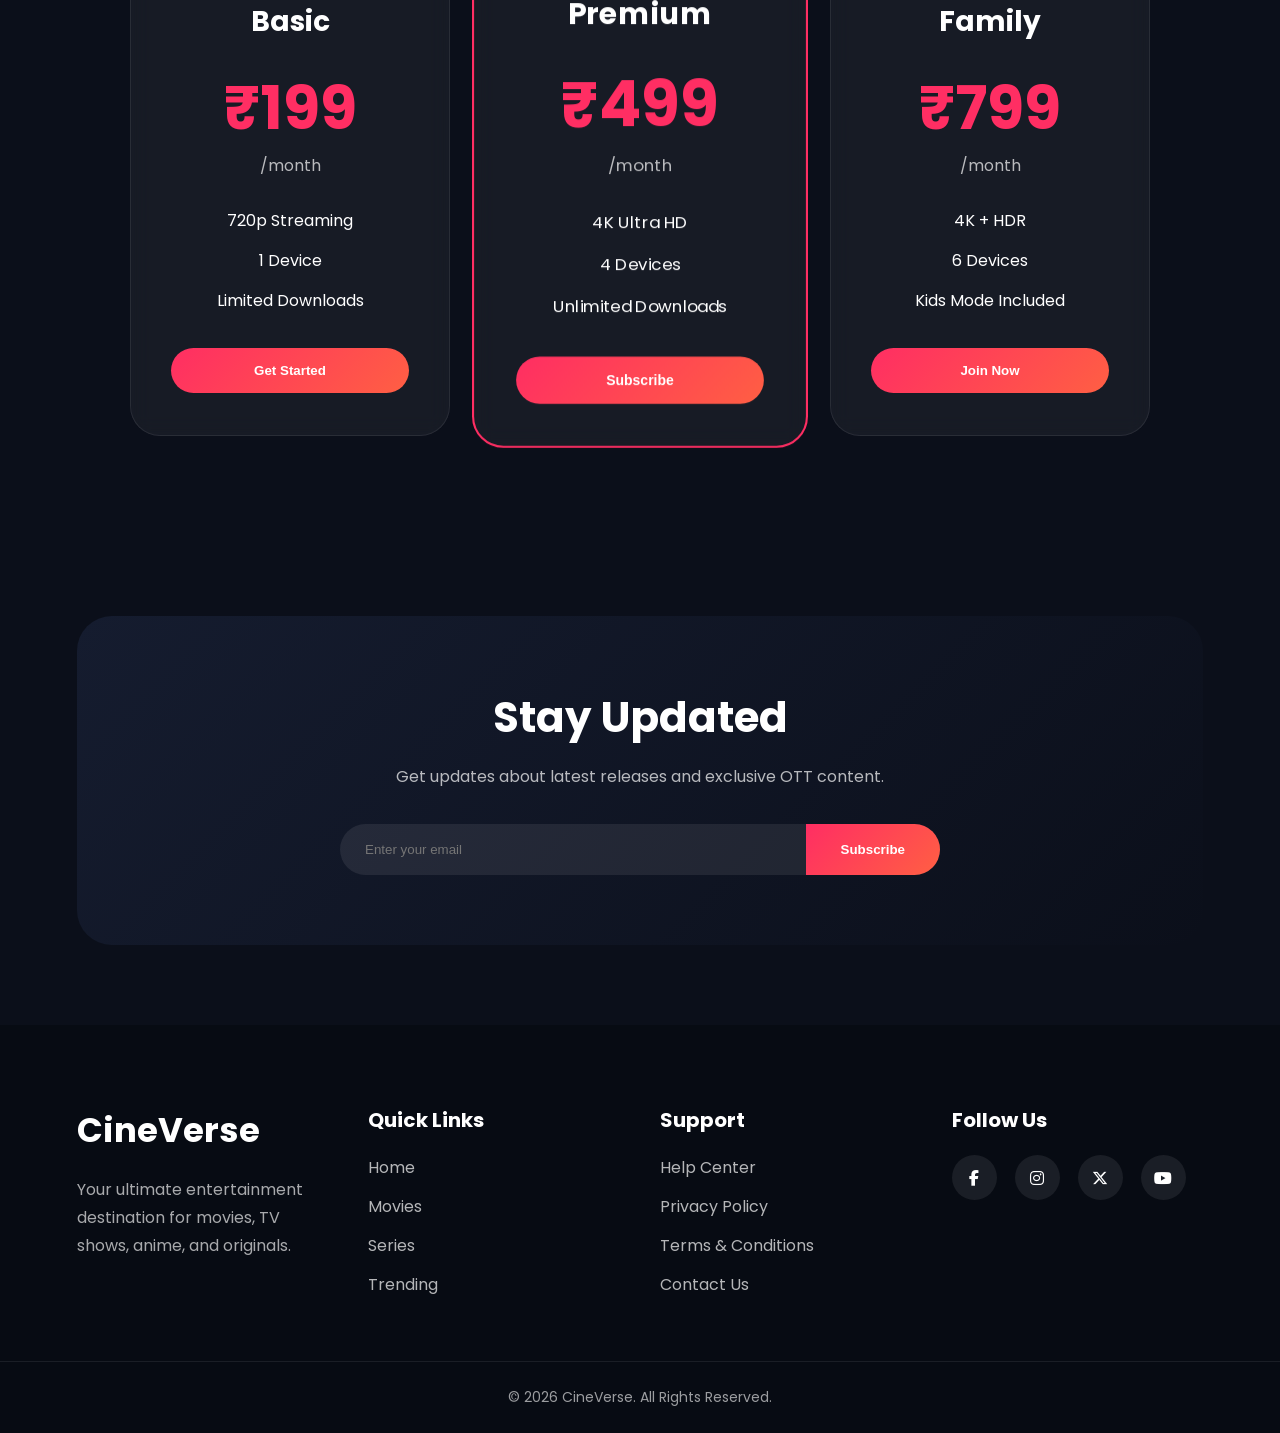
==== commit 10653906: "Update index.html" ====
--- a/index.html
+++ b/index.html
@@ -45,7 +45,7 @@
                 <i class="fa-solid fa-magnifying-glass"></i>
             </div>
 
-            <a href="../login/regester.html" class="login-btn">Login</a>
+            <a href="regester.html" class="login-btn">Login</a>
             
         </div>
     </header>
@@ -56,7 +56,7 @@
 
         <div class="hero-overlay">
             <video autoplay muted loop id="bg-video">
-                <source src="../movies/dw.mp4" type="video/mp4">
+                <source src="movies/dw.mp4" type="video/mp4">
             </video>
         </div>
 
@@ -78,7 +78,7 @@
                     <div class="hidden-video">
                             <!-- Hidden Video -->
                         <video class="movie-video" controls>
-                            <source src="../movies/dw.mp4" type="video/mp4">
+                            <source src="movies/dw.mp4" type="video/mp4">
                         </video>
                     </div>
                 </button>
@@ -107,11 +107,11 @@
         <span class="rank">1</span>
 
         <!-- Movie Poster -->
-    <img src="../../images/Eh.jpg" alt="Movie Poster" class="movie-poster">
-
-    <!-- Hidden Video -->
-    <video class="movie-video" controls>
-        <source src="../../movies/Eh.mp4" type="video/mp4">
+    <img src="../images/Eh.jpg" alt="Movie Poster" class="movie-poster">
+
+    <!-- Hidden Video -->
+    <video class="movie-video" controls>
+        <source src="../movies/Eh.mp4" type="video/mp4">
     </video>
     </div>
 
@@ -119,11 +119,11 @@
         <span class="rank">2</span>
 
         <!-- Movie Poster -->
-    <img src="../../images/Sd.avif" alt="Movie Poster" class="movie-poster">
-
-    <!-- Hidden Video -->
-    <video class="movie-video" controls>
-        <source src="../movies/Sd.mp4" type="video/mp4">
+    <img src="../images/Sd.avif" alt="Movie Poster" class="movie-poster">
+
+    <!-- Hidden Video -->
+    <video class="movie-video" controls>
+        <source src="movies/Sd.mp4" type="video/mp4">
     </video>
     </div>
 
@@ -131,11 +131,11 @@
         <span class="rank">3</span>
 
         <!-- Movie Poster -->
-    <img src="../images/Hp.avif" alt="Movie Poster" class="movie-poster">
-
-    <!-- Hidden Video -->
-    <video class="movie-video" controls>
-        <source src="../../movies/Hp.mp4" type="video/mp4">
+    <img src="images/Hp.avif" alt="Movie Poster" class="movie-poster">
+
+    <!-- Hidden Video -->
+    <video class="movie-video" controls>
+        <source src="../movies/Hp.mp4" type="video/mp4">
     </video>
     </div>
 
@@ -143,11 +143,11 @@
         <span class="rank">4</span>
 
         <!-- Movie Poster -->
-    <img src="../images/Tq.avif" alt="Movie Poster" class="movie-poster">
-
-    <!-- Hidden Video -->
-    <video class="movie-video" controls>
-        <source src="../../movies/Tq.mp4" type="video/mp4">
+    <img src="images/Tq.avif" alt="Movie Poster" class="movie-poster">
+
+    <!-- Hidden Video -->
+    <video class="movie-video" controls>
+        <source src="../movies/Tq.mp4" type="video/mp4">
     </video>
     </div>
 
@@ -155,11 +155,11 @@
         <span class="rank">5</span>
 
         <!-- Movie Poster -->
-    <img src="../images/Ap.jpg" alt="Movie Poster" class="movie-poster">
-
-    <!-- Hidden Video -->
-    <video class="movie-video" controls>
-        <source src="../../movies/Ap.mp4" type="video/mp4">
+    <img src="images/Ap.jpg" alt="Movie Poster" class="movie-poster">
+
+    <!-- Hidden Video -->
+    <video class="movie-video" controls>
+        <source src="../movies/Ap.mp4" type="video/mp4">
     </video>
     </div>
 
@@ -167,11 +167,11 @@
         <span class="rank">6</span>
 
         <!-- Movie Poster -->
-    <img src="../images/Ka.jpg" alt="Movie Poster" class="movie-poster">
-
-    <!-- Hidden Video -->
-    <video class="movie-video" controls>
-        <source src="../../movies/Ka.mp4" type="video/mp4">
+    <img src="images/Ka.jpg" alt="Movie Poster" class="movie-poster">
+
+    <!-- Hidden Video -->
+    <video class="movie-video" controls>
+        <source src="../movies/Ka.mp4" type="video/mp4">
     </video>
     </div>
 
@@ -179,11 +179,11 @@
         <span class="rank">7</span>
 
         <!-- Movie Poster -->
-    <img src="../images/Dw.jpg" alt="Movie Poster" class="movie-poster">
-
-    <!-- Hidden Video -->
-    <video class="movie-video" controls>
-        <source src="../../movies/dw.mp4" type="video/mp4">
+    <img src="images/Dw.jpg" alt="Movie Poster" class="movie-poster">
+
+    <!-- Hidden Video -->
+    <video class="movie-video" controls>
+        <source src="../movies/dw.mp4" type="video/mp4">
     </video>
     </div>
 
@@ -191,11 +191,11 @@
         <span class="rank">8</span>
 
         <!-- Movie Poster -->
-    <img src="../images/Du.avif" alt="Movie Poster" class="movie-poster">
-
-    <!-- Hidden Video -->
-    <video class="movie-video" controls>
-        <source src="../../movies/Du.mp4" type="video/mp4">
+    <img src="images/Du.avif" alt="Movie Poster" class="movie-poster">
+
+    <!-- Hidden Video -->
+    <video class="movie-video" controls>
+        <source src="../movies/Du.mp4" type="video/mp4">
     </video>
     </div>
 
@@ -203,11 +203,11 @@
         <span class="rank">9</span>
 
         <!-- Movie Poster -->
-    <img src="../images/Sw.jpeg" alt="Movie Poster" class="movie-poster">
-
-    <!-- Hidden Video -->
-    <video class="movie-video" controls>
-        <source src="../movies/Sw.mp4" type="video/mp4">
+    <img src="images/Sw.jpeg" alt="Movie Poster" class="movie-poster">
+
+    <!-- Hidden Video -->
+    <video class="movie-video" controls>
+        <source src="movies/Sw.mp4" type="video/mp4">
     </video>
     </div>
 
@@ -215,11 +215,11 @@
         <span class="rank">10</span>
 
         <!-- Movie Poster -->
-    <img src="../images/Sm.jpg" alt="Movie Poster" class="movie-poster">
-
-    <!-- Hidden Video -->
-    <video class="movie-video" controls>
-        <source src="../movies/Sm.mp4" type="video/mp4">
+    <img src="images/Sm.jpg" alt="Movie Poster" class="movie-poster">
+
+    <!-- Hidden Video -->
+    <video class="movie-video" controls>
+        <source src="movies/Sm.mp4" type="video/mp4">
     </video>
     </div>
 
@@ -241,11 +241,11 @@
                 <span class="rank">1</span>
 
         <!-- Movie Poster -->
-    <img src="../images/Sn.avif" alt="Movie Poster" class="movie-poster">
-
-    <!-- Hidden Video -->
-    <video class="movie-video" controls>
-        <source src="../movies/Sn.mp4" type="video/mp4">
+    <img src="images/Sn.avif" alt="Movie Poster" class="movie-poster">
+
+    <!-- Hidden Video -->
+    <video class="movie-video" controls>
+        <source src="movies/Sn.mp4" type="video/mp4">
     </video>
     </div>
 
@@ -253,11 +253,11 @@
         <span class="rank">2</span>
 
         <!-- Movie Poster -->
-    <img src="../images/Got.jpg" alt="Movie Poster" class="movie-poster">
-
-    <!-- Hidden Video -->
-    <video class="movie-video" controls>
-        <source src="../movies/Got.mp4" type="video/mp4">
+    <img src="images/Got.jpg" alt="Movie Poster" class="movie-poster">
+
+    <!-- Hidden Video -->
+    <video class="movie-video" controls>
+        <source src="movies/Got.mp4" type="video/mp4">
     </video>
     </div>
 
@@ -265,11 +265,11 @@
         <span class="rank">3</span>
 
         <!-- Movie Poster -->
-    <img src="../images/Vk.jpg" alt="Movie Poster" class="movie-poster">
-
-    <!-- Hidden Video -->
-    <video class="movie-video" controls>
-        <source src="../movies/Vk.mp4" type="video/mp4">
+    <img src="images/Vk.jpg" alt="Movie Poster" class="movie-poster">
+
+    <!-- Hidden Video -->
+    <video class="movie-video" controls>
+        <source src="movies/Vk.mp4" type="video/mp4">
     </video>
     </div>
 
@@ -277,11 +277,11 @@
         <span class="rank">4</span>
 
         <!-- Movie Poster -->
-    <img src="../images/Bb.webp" alt="Movie Poster" class="movie-poster">
-
-    <!-- Hidden Video -->
-    <video class="movie-video" controls>
-        <source src="../movies/Bb.mp4" type="video/mp4">
+    <img src="images/Bb.webp" alt="Movie Poster" class="movie-poster">
+
+    <!-- Hidden Video -->
+    <video class="movie-video" controls>
+        <source src="movies/Bb.mp4" type="video/mp4">
     </video>
     </div>
 
@@ -289,11 +289,11 @@
         <span class="rank">5</span>
 
         <!-- Movie Poster -->
-    <img src="../images/Ab.jpg" alt="Movie Poster" class="movie-poster">
-
-    <!-- Hidden Video -->
-    <video class="movie-video" controls>
-        <source src="../movies/Ab.mp4" type="video/mp4">
+    <img src="images/Ab.jpg" alt="Movie Poster" class="movie-poster">
+
+    <!-- Hidden Video -->
+    <video class="movie-video" controls>
+        <source src="movies/Ab.mp4" type="video/mp4">
     </video>
     </div>
 
@@ -301,11 +301,11 @@
         <span class="rank">6</span>
 
         <!-- Movie Poster -->
-    <img src="../images/Mh.jpg" alt="Movie Poster" class="movie-poster">
-
-    <!-- Hidden Video -->
-    <video class="movie-video" controls>
-        <source src="../movies/Mh.mp4" type="video/mp4">
+    <img src="images/Mh.jpg" alt="Movie Poster" class="movie-poster">
+
+    <!-- Hidden Video -->
+    <video class="movie-video" controls>
+        <source src="movies/Mh.mp4" type="video/mp4">
     </video>
     </div>
 
@@ -313,11 +313,11 @@
         <span class="rank">7</span>
 
         <!-- Movie Poster -->
-    <img src="../images/Tw.jpg" alt="Movie Poster" class="movie-poster">
-
-    <!-- Hidden Video -->
-    <video class="movie-video" controls>
-        <source src="../movies/Tw.mp4" type="video/mp4">
+    <img src="images/Tw.jpg" alt="Movie Poster" class="movie-poster">
+
+    <!-- Hidden Video -->
+    <video class="movie-video" controls>
+        <source src="movies/Tw.mp4" type="video/mp4">
     </video>
     </div>
 
@@ -325,11 +325,11 @@
         <span class="rank">8</span>
 
         <!-- Movie Poster -->
-    <img src="../images/Dr.jpg" alt="Movie Poster" class="movie-poster">
-
-    <!-- Hidden Video -->
-    <video class="movie-video" controls>
-        <source src="../movies/Dr.mp4" type="video/mp4">
+    <img src="images/Dr.jpg" alt="Movie Poster" class="movie-poster">
+
+    <!-- Hidden Video -->
+    <video class="movie-video" controls>
+        <source src="movies/Dr.mp4" type="video/mp4">
     </video>
     </div>
 
@@ -337,11 +337,11 @@
         <span class="rank">9</span>
 
         <!-- Movie Poster -->
-    <img src="../images/Pb.jpg" alt="Movie Poster" class="movie-poster">
-
-    <!-- Hidden Video -->
-    <video class="movie-video" controls>
-        <source src="../movies/Pb.mp4" type="video/mp4">
+    <img src="images/Pb.jpg" alt="Movie Poster" class="movie-poster">
+
+    <!-- Hidden Video -->
+    <video class="movie-video" controls>
+        <source src="movies/Pb.mp4" type="video/mp4">
     </video>
     </div>
 
@@ -349,11 +349,11 @@
         <span class="rank">10</span>
 
         <!-- Movie Poster -->
-    <img src="../images/Op.jpg" alt="Movie Poster" class="movie-poster">
-
-    <!-- Hidden Video -->
-    <video class="movie-video" controls>
-        <source src="../movies/Op.mp4" type="video/mp4">
+    <img src="images/Op.jpg" alt="Movie Poster" class="movie-poster">
+
+    <!-- Hidden Video -->
+    <video class="movie-video" controls>
+        <source src="movies/Op.mp4" type="video/mp4">
     </video>
     </div>
 
@@ -374,7 +374,7 @@
             <div class="big-card">
 
         <!-- Movie Poster -->
-    <img src="../images/Wp.jpg" alt="Movie Poster" class="movie-poster">
+    <img src="images/Wp.jpg" alt="Movie Poster" class="movie-poster">
 
     <div class="big-card-content">
                     <h3>The wonderfools</h3>
@@ -387,7 +387,7 @@
                         <div class="hidden-video">
                             <!-- Hidden Video -->
                         <video class="movie-video" controls>
-                            <source src="../movies/Wp.mp4" type="video/mp4">
+                            <source src="movies/Wp.mp4" type="video/mp4">
                         </video>
                         </div>
                         </div>
@@ -397,7 +397,7 @@
     <div class="big-card">
 
         <!-- Movie Poster -->
-    <img src="../images/Bb.webp" alt="Movie Poster" class="movie-poster">
+    <img src="images/Bb.webp" alt="Movie Poster" class="movie-poster">
 
     <div class="big-card-content">
                     <h3>Braking Bad</h3>
@@ -410,7 +410,7 @@
                         <div class="hidden-video">
                             <!-- Hidden Video -->
                         <video class="movie-video" controls>
-                            <source src="../movies/Bb.mp4" type="video/mp4">
+                            <source src="movies/Bb.mp4" type="video/mp4">
                         </video>
                         </div>
                         </div>
@@ -420,7 +420,7 @@
                 <div class="big-card">
 
         <!-- Movie Poster -->
-    <img src="../images/Dw.jpg" alt="Movie Poster" class="movie-poster">
+    <img src="images/Dw.jpg" alt="Movie Poster" class="movie-poster">
 
     <div class="big-card-content">
                     <h3>Dhurandhar 2: The Revenge</h3>
@@ -433,7 +433,7 @@
                         <div class="hidden-video">
                             <!-- Hidden Video -->
                         <video class="movie-video" controls>
-                            <source src="../movies/dw.mp4" type="video/mp4">
+                            <source src="movies/dw.mp4" type="video/mp4">
                         </video>
                         </div>
                         </div>
@@ -587,7 +587,7 @@
                 <h1>CineVerse</h1>
 
                 <p>
-                    Your ultimate entertainment destination for ../movies,
+                    Your ultimate entertainment destination for movies,
                     TV shows, anime, and originals.
                 </p>
 
@@ -656,4 +656,4 @@
 
     <script src="script.js"></script>
 </body>
-</html>+</html>
